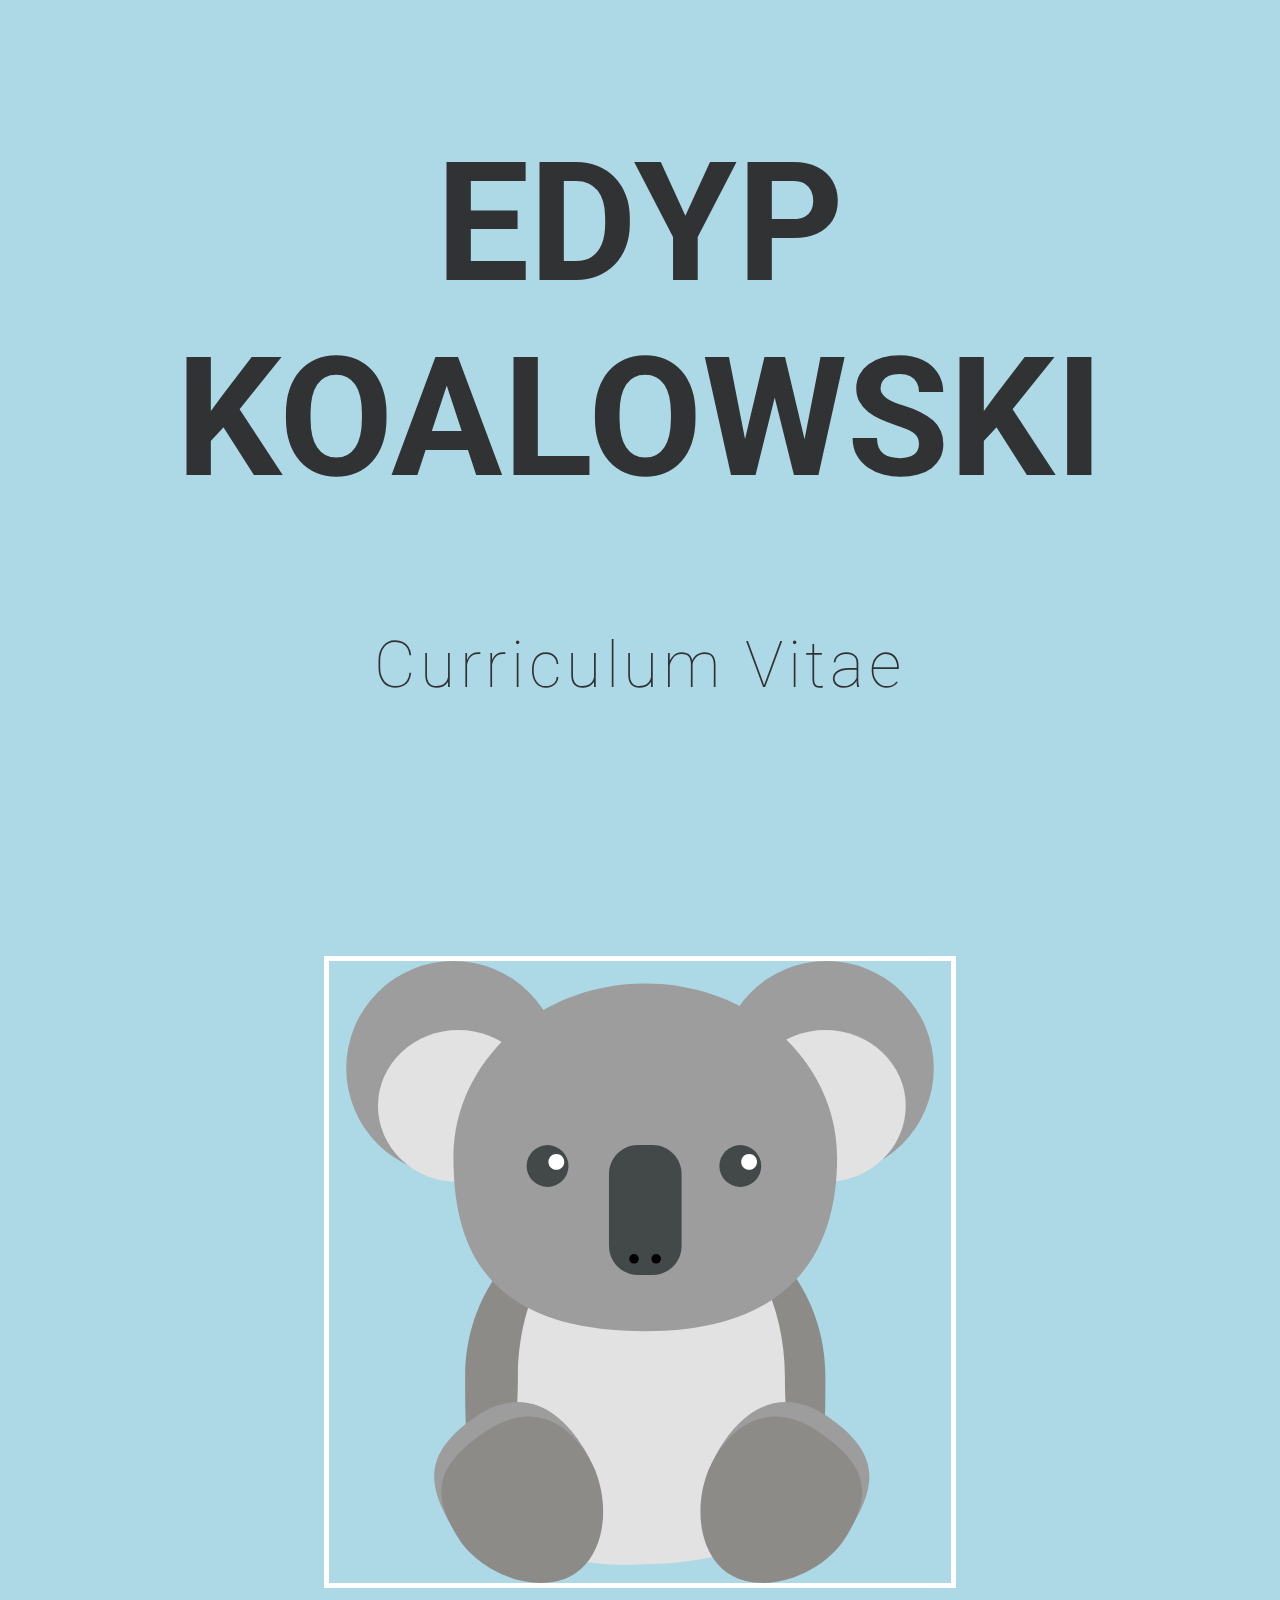
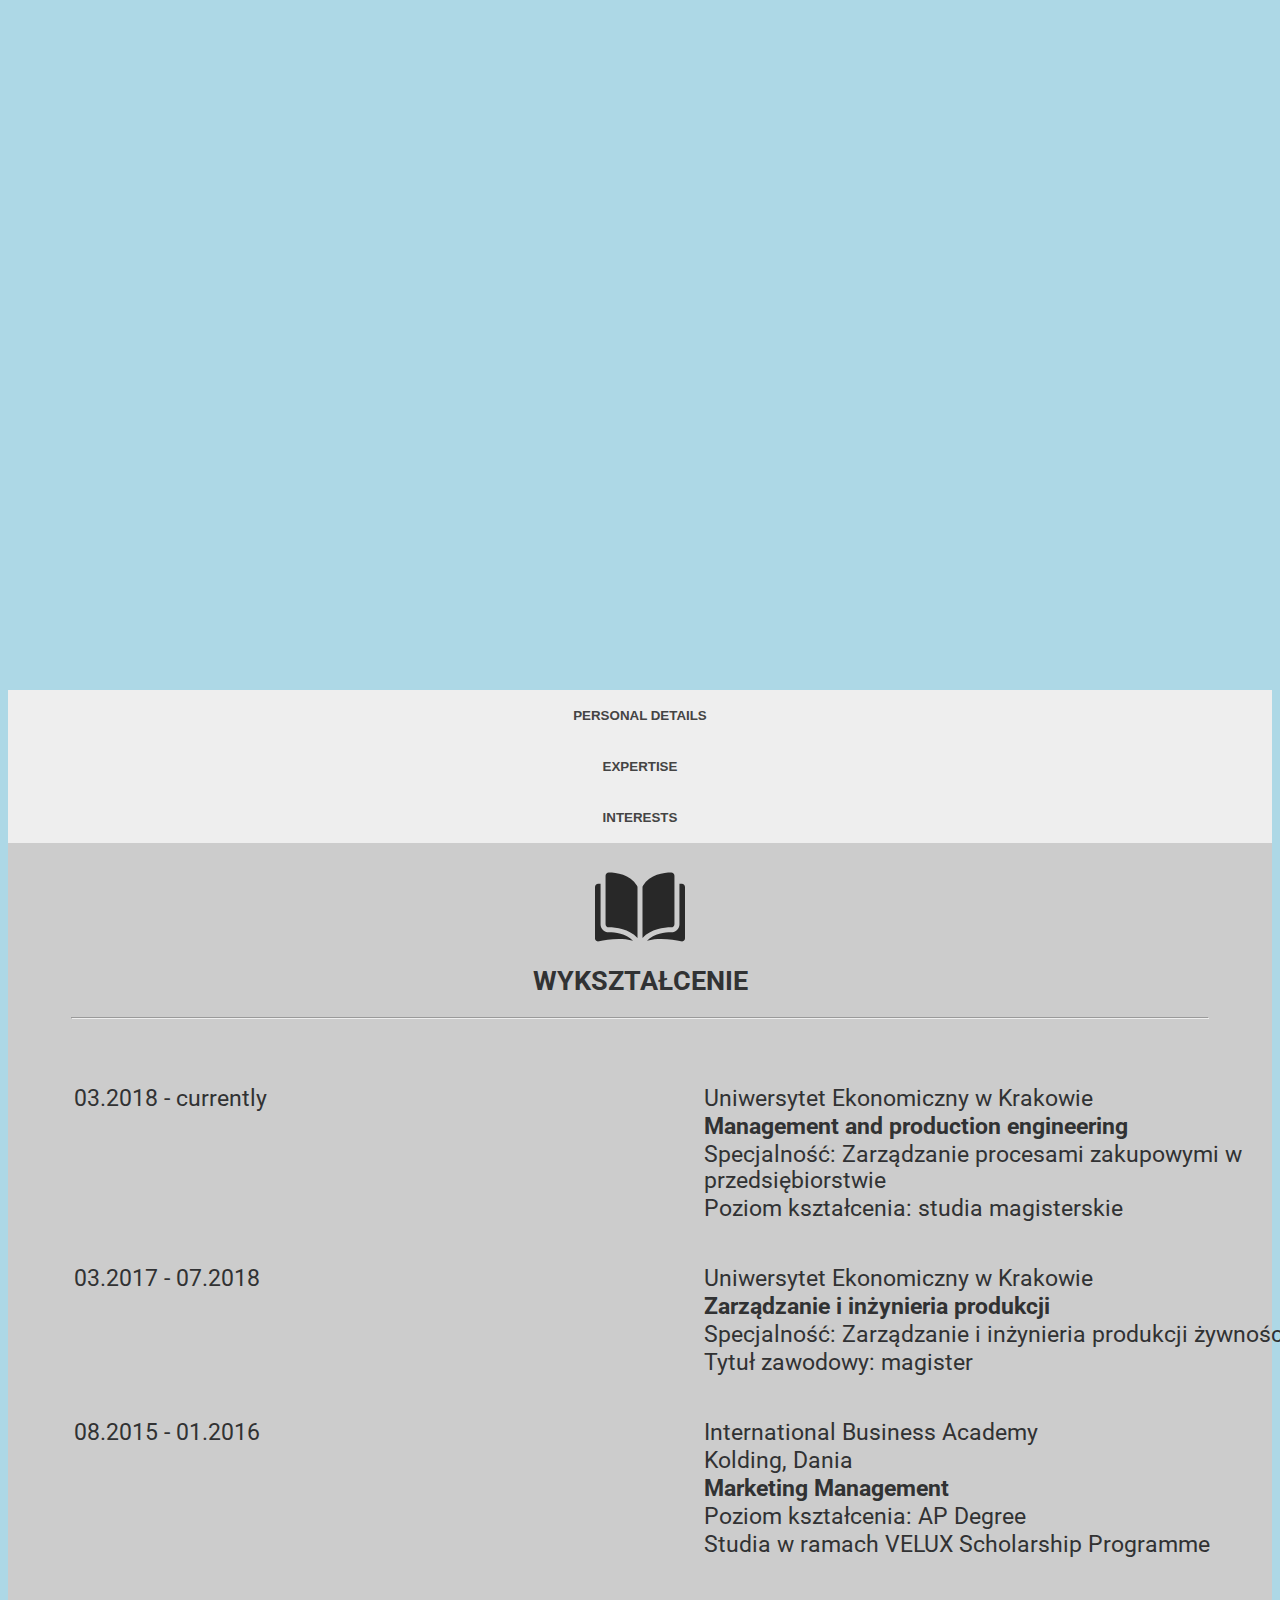
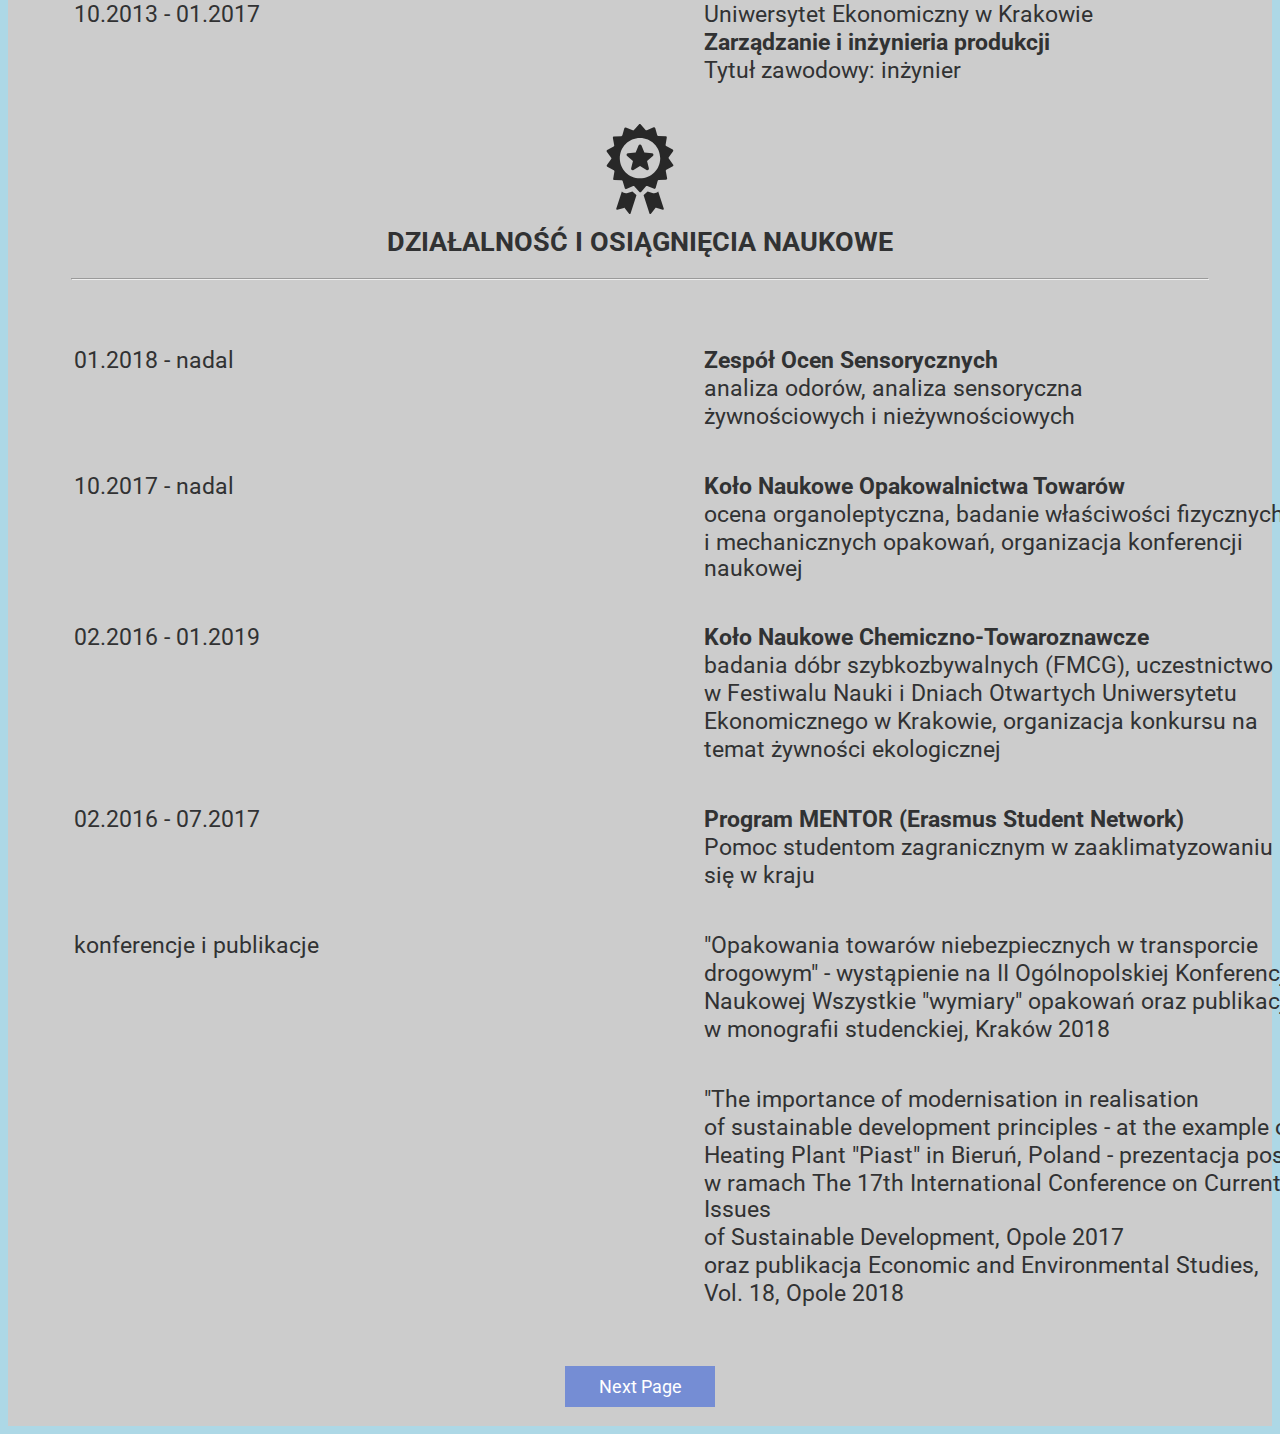
==== mobile.html @ 1aad18c3 "Cv second version" ====
<!DOCTYPE html>
<html>
<head>
  <meta charset="utf-8">
  <meta name="viewport" content="width=device-width">
  <link rel="stylesheet" type="text/css" href="mobile.css">
  <link href="https://fonts.googleapis.com/css?family=Roboto" rel="stylesheet">
  <link rel="shortcut icon" href="koala.ico">
  <title>Curriculum Vitae</title>
</head>
	<body>
		<div class="left-half">
		<section>
			<div class="profile-card">
					<h1>EDYP KOALOWSKI</h1>
						<h2>Curriculum Vitae</h2>
						<img class="profile-img" alt="Edypek" src="koala-svgrepo-com.svg" >
			</div>
		</section>
		<div class="accordion-div">
			<button class="accordion">PERSONAL DETAILS</button>
				<div class="panel">
					<img class="icon" alt="Icons" src="girl.svg">
					<h3>Full Name</h3>
					<h4>Edyp Koalowski</h4>
					<img class="icon" alt="Icons" src="google-maps.svg">
					<h3>Address</h3>
					<h4>Edypkowo 6/10, Lovely Place</h4>
					<img class="icon" alt="Icons" src="mobile-phone.svg">
					<h3>Phone</h3>
					<h4>552 000 552</h4>
					<img class="icon" alt="Icons" src="email.svg">
					<h3>E-mail</h3>
					<h4>edypek@development.com</h4>
				</div>
			<button class="accordion">EXPERTISE</button>
				<div class="panel">
					<img class="icon" alt="Icons" src="hierarchy.svg">
					<h3>Team work</h3>
					<img class="icon" alt="Icons" src="calendar.svg">
					<h3>Very well organization of time and work</h3>
					<img class="icon" alt="Icons" src="earth-globe.svg">
					<h3>Work in an international environment</h3>
					<img class="icon" alt="Icons" src="analytics.svg">
					<h3>Analytical thinking</h3>
				</div>
			<button class="accordion">INTERESTS</button>
				<div class="panel">
					<img class="icon" alt="Icons" src="earth.svg">
					<h3>Environmental protection</h3>
					<img class="icon" alt="Icons" src="book.svg">
					<h3>Classical literature i XIX century</h3>
					<img class="icon" alt="Icons" src="travel.svg">
					<h3>Travels</h3>
					<img class="icon" alt="Icons" src="athletics.svg">
					<h3>Obstacle course racings</h3>
				</div>
			</div>
				<div class="cv">
				<br>
				<img class="icon-right" alt="Icons" src="open-book.svg">
				<h6>WYKSZTAŁCENIE</h6>
					<hr class="hr">
						<table>
				  <tr>
				     <td>03.2018 - currently</td> 
				    <td>Uniwersytet Ekonomiczny w Krakowie</td>
				  </tr>
				  <tr>
				    <td></td>
				    <td><strong>Management and production engineering</strong></td>
				  </tr>
				  <tr>
				    <td></td>
				    <td>Specjalność: Zarządzanie procesami zakupowymi w przedsiębiorstwie</td>
				  </tr>
				  <tr>
				    <td></td>
				    <td>Poziom kształcenia: studia magisterskie</td>
				  </tr>
				</table>
				<table>
				  <tr>
				    <td>03.2017 - 07.2018</td>
				    <td>Uniwersytet Ekonomiczny w Krakowie</td>
				  </tr>
				  <tr>
				    <td></td>
				    <td><strong>Zarządzanie i inżynieria produkcji</strong></td>
				  </tr>
				  <tr>
				    <td></td>
				    <td>Specjalność: Zarządzanie i inżynieria produkcji żywności</td>
				  </tr>
				  <tr>
				    <td></td>
				    <td>Tytuł zawodowy: magister</td>
				  </tr>
				</table>
				<table>
				  <tr>
				    <td>08.2015 - 01.2016</td>
				    <td>International Business Academy</td>
				  </tr>
				  <tr>
				    <td></td>
				    <td>Kolding, Dania</td>
				  </tr>
				  <tr>
				    <td></td>
				    <td><strong>Marketing Management</strong></td>
				  </tr>
				  <tr>
				    <td></td>
				    <td>Poziom kształcenia: AP Degree</td>
				  </tr>
				  <tr>
				    <td></td>
				    <td>Studia w ramach VELUX Scholarship Programme</td>
				  </tr>
				</table>
				<table>
				  <tr>
				    <td>10.2013 - 01.2017</td>
				    <td>Uniwersytet Ekonomiczny w Krakowie</td>
				  </tr>
				  <tr>
				    <td></td>
				    <td><strong>Zarządzanie i inżynieria produkcji</strong></td>
				  </tr>
				  <tr>
				    <td></td>
				    <td>Tytuł zawodowy: inżynier</td>
				  </tr>
				</table>
				<img class="icon-right" alt="Icons" src="medal.svg">
				<h6>DZIAŁALNOŚĆ I OSIĄGNIĘCIA NAUKOWE</h6>
					<hr class="hr">
				<table>
				  <tr>
				    <td>01.2018 - nadal</td>
				    <td><strong>Zespół Ocen Sensorycznych</strong></td>
				  </tr>
				  <tr>
				    <td></td>
				    <td>analiza odorów, analiza sensoryczna</td>
				  </tr>
				  <tr>
				    <td></td>
				    <td>żywnościowych i nieżywnościowych</td>
				  </tr>
				</table>
				<table>
				  <tr>
				    <td>10.2017 - nadal</td>
				    <td><strong>Koło Naukowe Opakowalnictwa Towarów</strong></td>
				  </tr>
				  <tr>
				    <td></td>
				    <td>ocena organoleptyczna, badanie właściwości fizycznych</td>
				  </tr>
				  <tr>
				    <td></td>
				    <td>i mechanicznych opakowań, organizacja konferencji naukowej</td>
				  </tr>
				</table>
				<table>
				  <tr>
				    <td>02.2016 - 01.2019</td>
				    <td><strong>Koło Naukowe Chemiczno-Towaroznawcze</strong></td>
				  </tr>
				  <tr>
				    <td></td>
				    <td>badania dóbr szybkozbywalnych (FMCG), uczestnictwo</td>
				  </tr>
				  <tr>
				    <td></td>
				    <td>w Festiwalu Nauki i Dniach Otwartych Uniwersytetu</td>
				  </tr>
				  <tr>
				    <td></td>
				    <td>Ekonomicznego w Krakowie, organizacja konkursu na</td>
				  </tr>
				  <tr>
				    <td></td>
				    <td>temat żywności ekologicznej</td>
				  </tr>
				</table>
				<table>
				  <tr>
				    <td>02.2016 - 07.2017</td>
				    <td><strong>Program MENTOR (Erasmus Student Network)</strong></td>
				  </tr>
				  <tr>
				    <td></td>
				    <td>Pomoc studentom zagranicznym w zaaklimatyzowaniu</td>
				  </tr>
				  <tr>
				    <td></td>
				    <td>się w kraju</td>
				  </tr>
				</table>
				<table>
				  <tr>
				    <td>konferencje i publikacje</td>
				    <td>"Opakowania towarów niebezpiecznych w transporcie</td>
				  </tr>
				  <tr>
				    <td></td>
				    <td>drogowym" - wystąpienie na  II Ogólnopolskiej Konferencji</td>
				  </tr>
				  <tr>
				    <td></td>
				    <td>Naukowej Wszystkie "wymiary" opakowań oraz publikacja</td>
				  </tr>
				  <tr>
				    <td></td>
				    <td>w monografii studenckiej, Kraków 2018</td>
				  </tr>
				</table>
								<table>
				  <tr>
				    <td></td>
				    <td>"The importance of modernisation in realisation</td>
				  </tr>
				  <tr>
				    <td></td>
				    <td>of sustainable development principles - at the example of</td>
				  </tr>
				  <tr>
				    <td></td>
				    <td>Heating Plant "Piast" in Bieruń, Poland - prezentacja posteru</td>
				  </tr>
				  <tr>
				    <td></td>
				    <td>w ramach The 17th International Conference on Current Issues</td>
				  </tr>
				  <tr>
				    <td></td>
				    <td>of Sustainable Development, Opole 2017</td>
				  </tr>
				  <tr>
				    <td></td>
				    <td>oraz publikacja Economic and Environmental Studies,</td>
				  </tr>
				  <tr>
				    <td></td>
				    <td>Vol. 18, Opole 2018</td>
				  </tr>
				</table>
				<br>
				<a href="next-mobile.html"<button class="button" style="vertical-align:middle"><span>Next Page </span></button></a>
				<br>
			</div>
		</div>
				<script>
				var acc = document.getElementsByClassName("accordion");
				var i;
				
				for (i = 0; i < acc.length; i++) {
				  acc[i].addEventListener("click", function() {
				    this.classList.toggle("active");
				    var panel = this.nextElementSibling;
				    if (panel.style.display === "block") {
				      panel.style.display = "none";
				    } else {
				      panel.style.display = "block";
				    }
				  });
				}
				</script>
	</body>
</html>
---- mobile.css ----
* {
  box-sizing: border-box;
}
body {
	background-color: lightblue;
	font-family: 'Roboto', sans-serif;
}
section {
	height: 100vh;
	margin-bottom: 10%;
}
  .profile-img {
  	display: flex;
	width: 50%;
	height: 40%;
	border: 5px solid #FFF;
	margin: 20% auto;
}
    /*top: 60vh;
    left: 50%;
    margin-right: -50%;
    transform: translate(-50%, -50%)
}*/
h1 {
	margin-top: 20%;
	font-size: 13vw;
	color: #313233;
	font-weight: bolder;
	text-align: center;
}
h2 {
	text-align: center;
	font-size: 5vw;
	font-weight: lighter;
	letter-spacing: .3rem;
	color: #313233;
}
h3 {
	text-align: center;
	color: white;
}
h4 {
	text-align: center;
	font-weight: lighter;
	color: white;
}
h5 {
	text-align: center;
	color: #313233;
	font-weight: bolder;
	float: right;
	margin-top: 12%;
	margin-right: 25%;
	font-size: 1rem;
}
h6 {
	text-align: center;
	color: #313233;
	font-weight: bolder;
	font-size: 2vh;
	margin-top: 1%;
	margin-bottom: 20px;
}
.icon {
	height: 10vh; 
	width: 10vh;
	display: block;
	margin-top: 10%;
    margin-left: auto;
    margin-right: auto;

}
.cv {
	width: 100%;
	background-color: #ccc;;
}
.icon-right {
	height: 5vh; 
	width: 5vh;
	display: block;
	margin: auto;
    opacity: .8;
}

.hr {
	width: 90%;
	text-align: left;
	margin-bottom: 5%;
}
table {
	color: #313233;
	margin-left: 5%;
	margin-right: 5%;
	margin-bottom: 3%;
	width: 90%;
}
.skills {
	width: 93%;
}
tr{
	display: flex;
}
td {
	width: 80%;
	flex: 2; 
	font-size: 1.5vh;
	text-align: left;
}
/* Style the buttons that are used to open and close the accordion panel */
.accordion {
  background-color: #eee;
  font-weight: bolder;
  color: #444;
  cursor: pointer;
  padding: 18px;
  width: 100%;
  text-align: center;
  border: none;
  outline: none;
  transition: 0.4s;
}

/* Add a background color to the button if it is clicked on (add the .active class with JS), and when you move the mouse over it (hover) */
.active, .accordion:hover {
  background-color: #ccc;
}

/* Style the accordion panel. Note: hidden by default */
.panel {
  padding: 0 18px;
  background-color: #758DD4;
  display: none;
  overflow: hidden;
}
.button {
  font-family: 'Roboto', sans-serif;
  display: flex;
  border-radius: 0;
  background-color: #758DD4;
  border: none;
  text-decoration: none;
  color: #FFFFFF;
  text-align: center;
  justify-content: center;
  font-size: 18px;
  padding: 10px;
  width: 150px;
  transition: all 0.5s;
  cursor: pointer;
  margin: auto;
}

.button span {
  cursor: pointer;
  display: inline-block;
  position: relative;
  transition: 0.5s;
}

.button span:after {
  content: '\00bb';
  position: absolute;
  opacity: 0;
  top: 0;
  right: -20px;
  transition: 0.5s;
}

.button:hover span {
  padding-right: 25px;
}

.button:hover span:after {
  opacity: 1;
  right: 0;
}
@media screen 
  and (min-device-width: 601px) 
  and (max-device-width: 1024px) 
  and (-webkit-min-device-pixel-ratio: 1) { 
	h1 {
		margin-top: 10%;
	}
  .profile-img {
}
.accordion-div {
	margin-top: 50%;
}
}
@media screen 
  and (min-device-width: 1025px) 
  and (max-device-width: 1100px) 
  and (-webkit-min-device-pixel-ratio: 1) { 
	h1 {
		margin-top: 10%;
	}
  .profile-img {
}
.accordion-div {
	margin-top: 75%;
}
}
@media screen 
  and (min-device-width: 1101px) 
  and (-webkit-min-device-pixel-ratio: 1) { 
	h1 {
		margin-top: 10%;
	}
	 /*Pattern styles*/ 

  .profile-img {
}
.accordion-div {
	margin-top: 100%;
}
table {
	width: 100%;
}
.skills {
	width: 100%;
}
tr{
	display: flex;
}
td {
	width: 90%;
	flex: 2; 
	font-size: 2.5vh;
	text-align: left;
}
h6 {
	font-size: 3vh;
}
.icon-right {
	height: 10vh; 
	width: 10vh;	
}
}
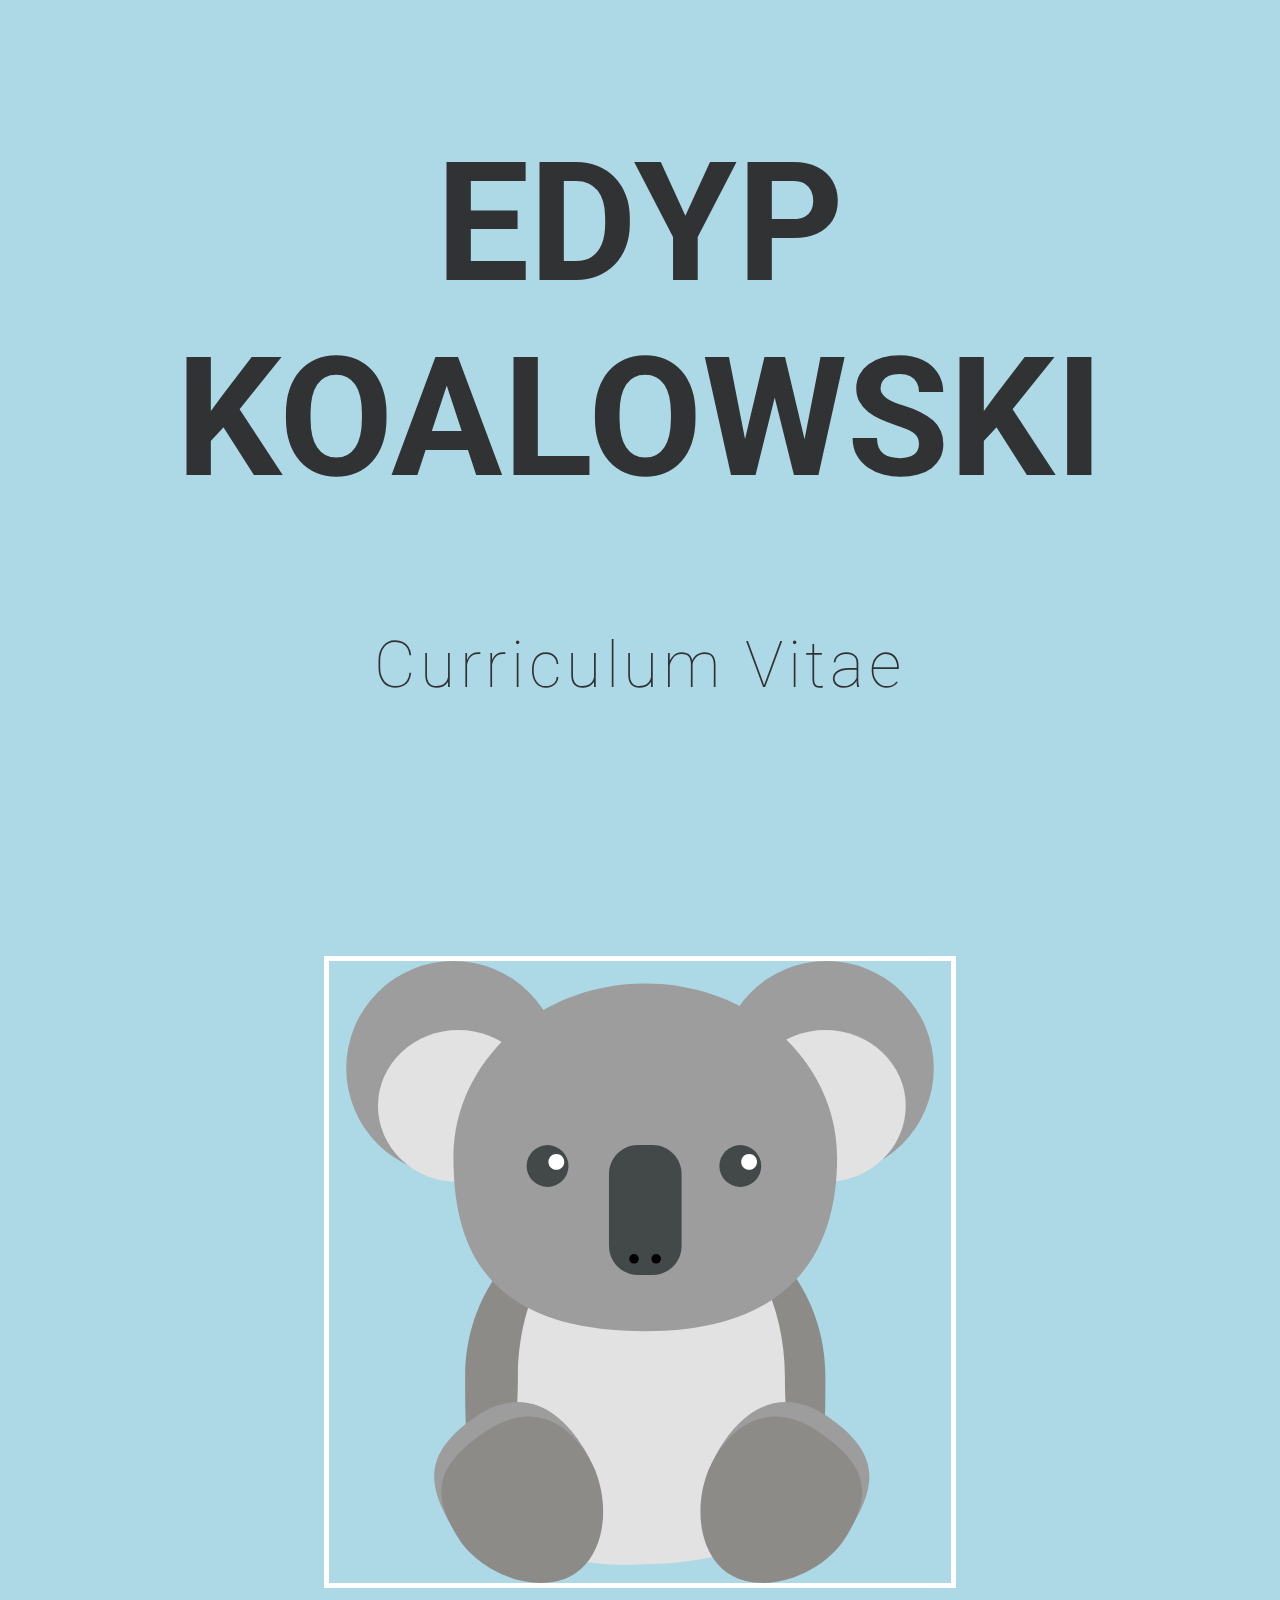
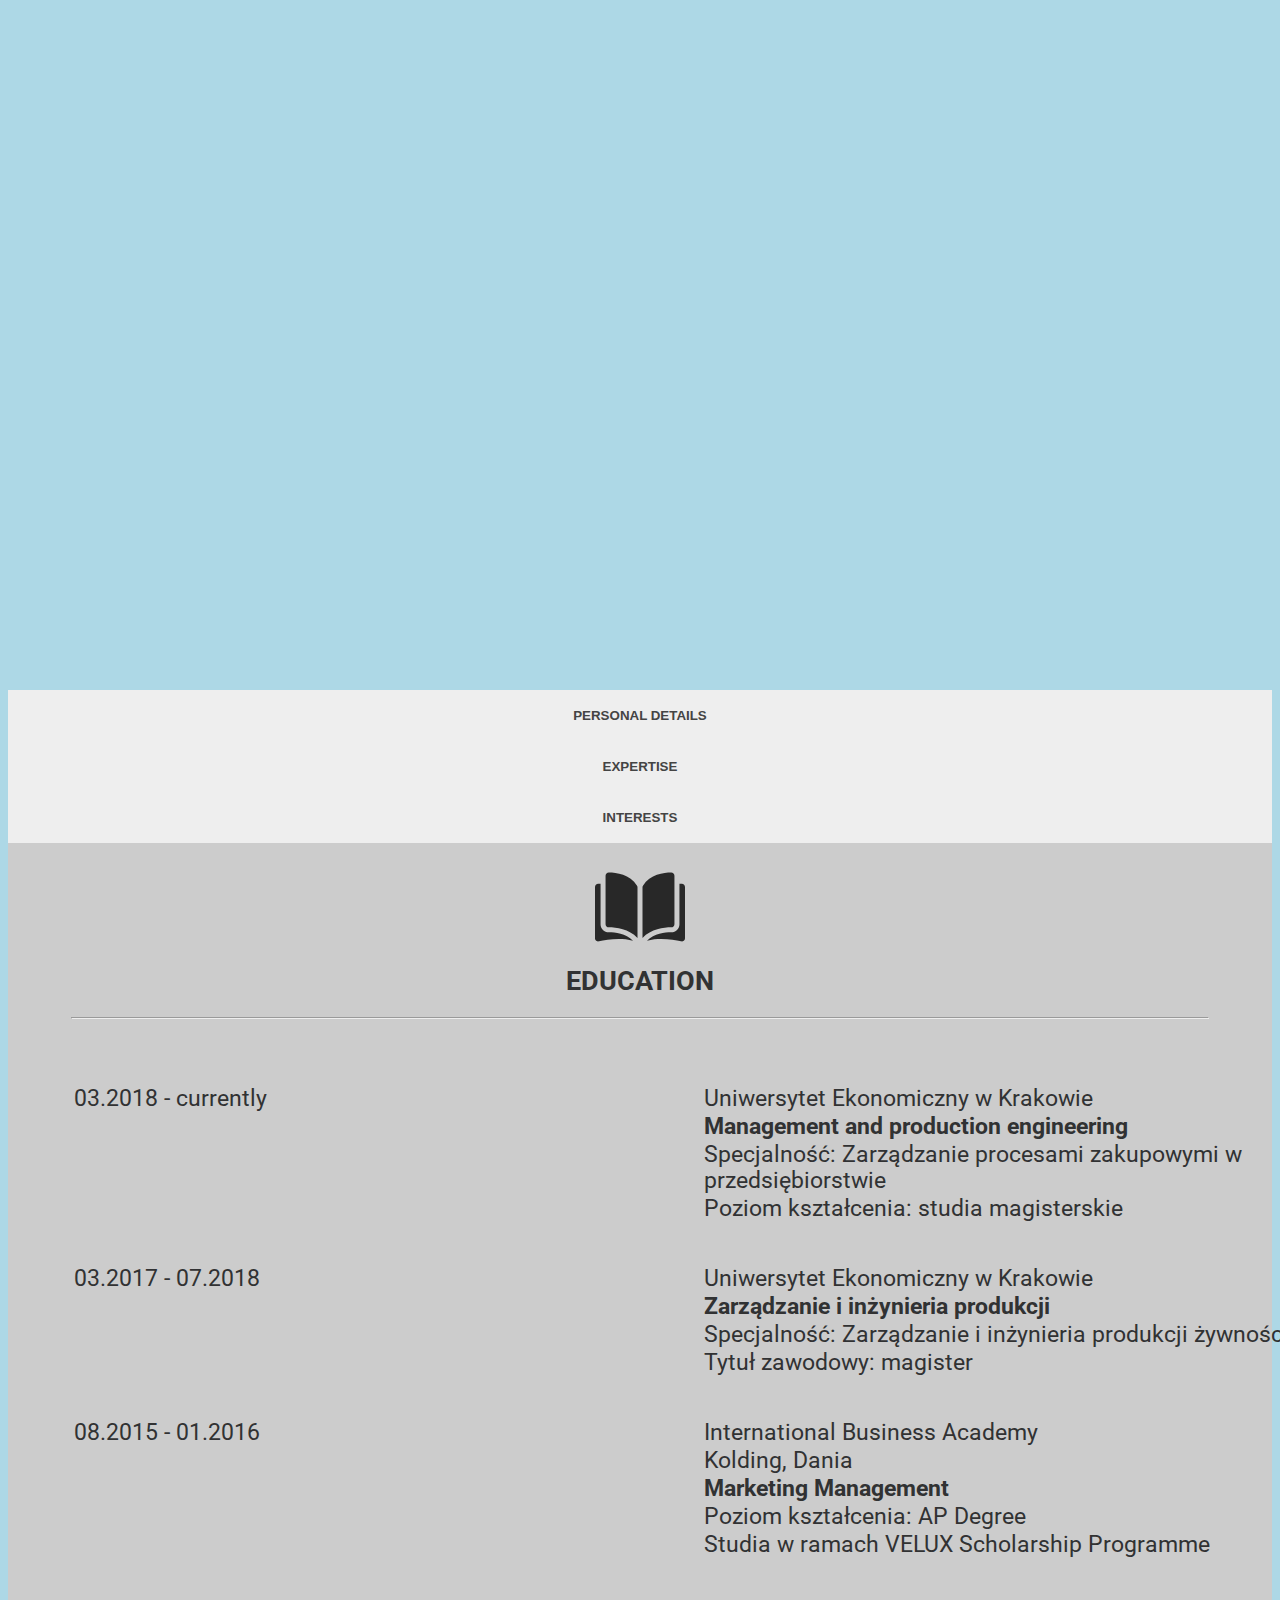
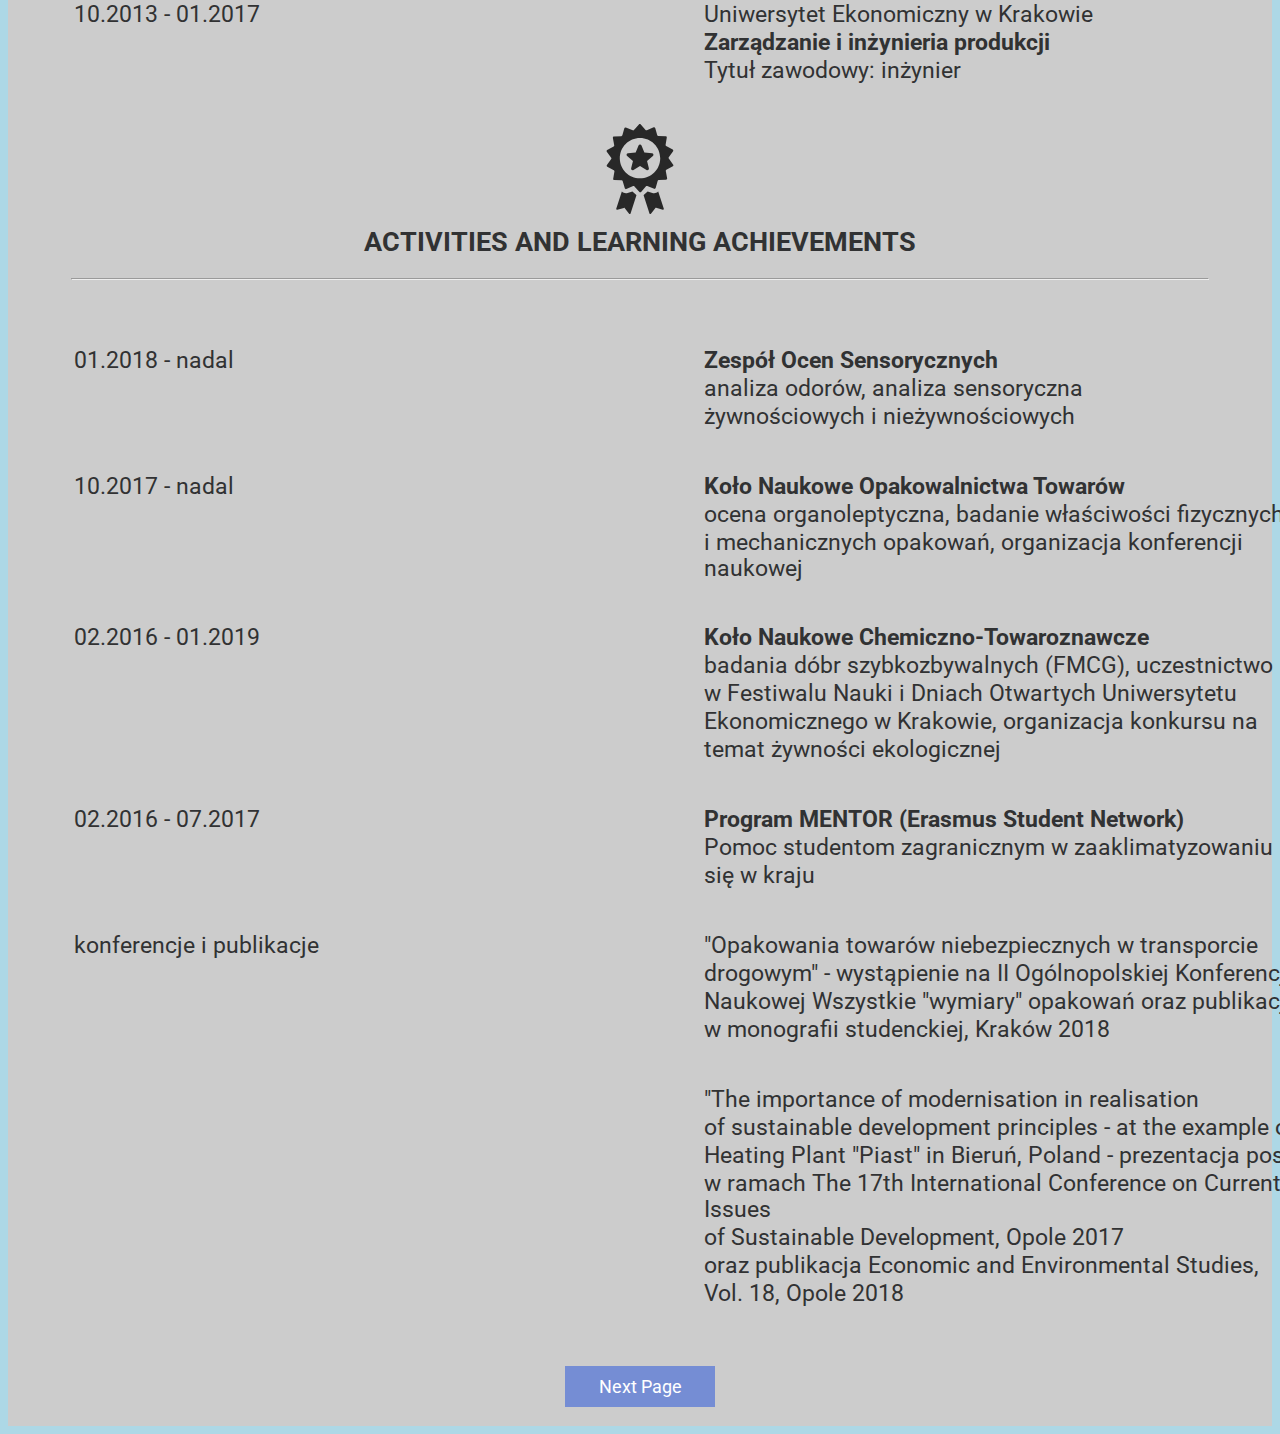
==== commit b782341b: "Translate headers" ====
--- a/mobile.html
+++ b/mobile.html
@@ -59,7 +59,7 @@
 				<div class="cv">
 				<br>
 				<img class="icon-right" alt="Icons" src="open-book.svg">
-				<h6>WYKSZTAŁCENIE</h6>
+				<h6>EDUCATION</h6>
 					<hr class="hr">
 						<table>
 				  <tr>
@@ -134,7 +134,7 @@
 				  </tr>
 				</table>
 				<img class="icon-right" alt="Icons" src="medal.svg">
-				<h6>DZIAŁALNOŚĆ I OSIĄGNIĘCIA NAUKOWE</h6>
+				<h6>ACTIVITIES AND LEARNING ACHIEVEMENTS</h6>
 					<hr class="hr">
 				<table>
 				  <tr>
